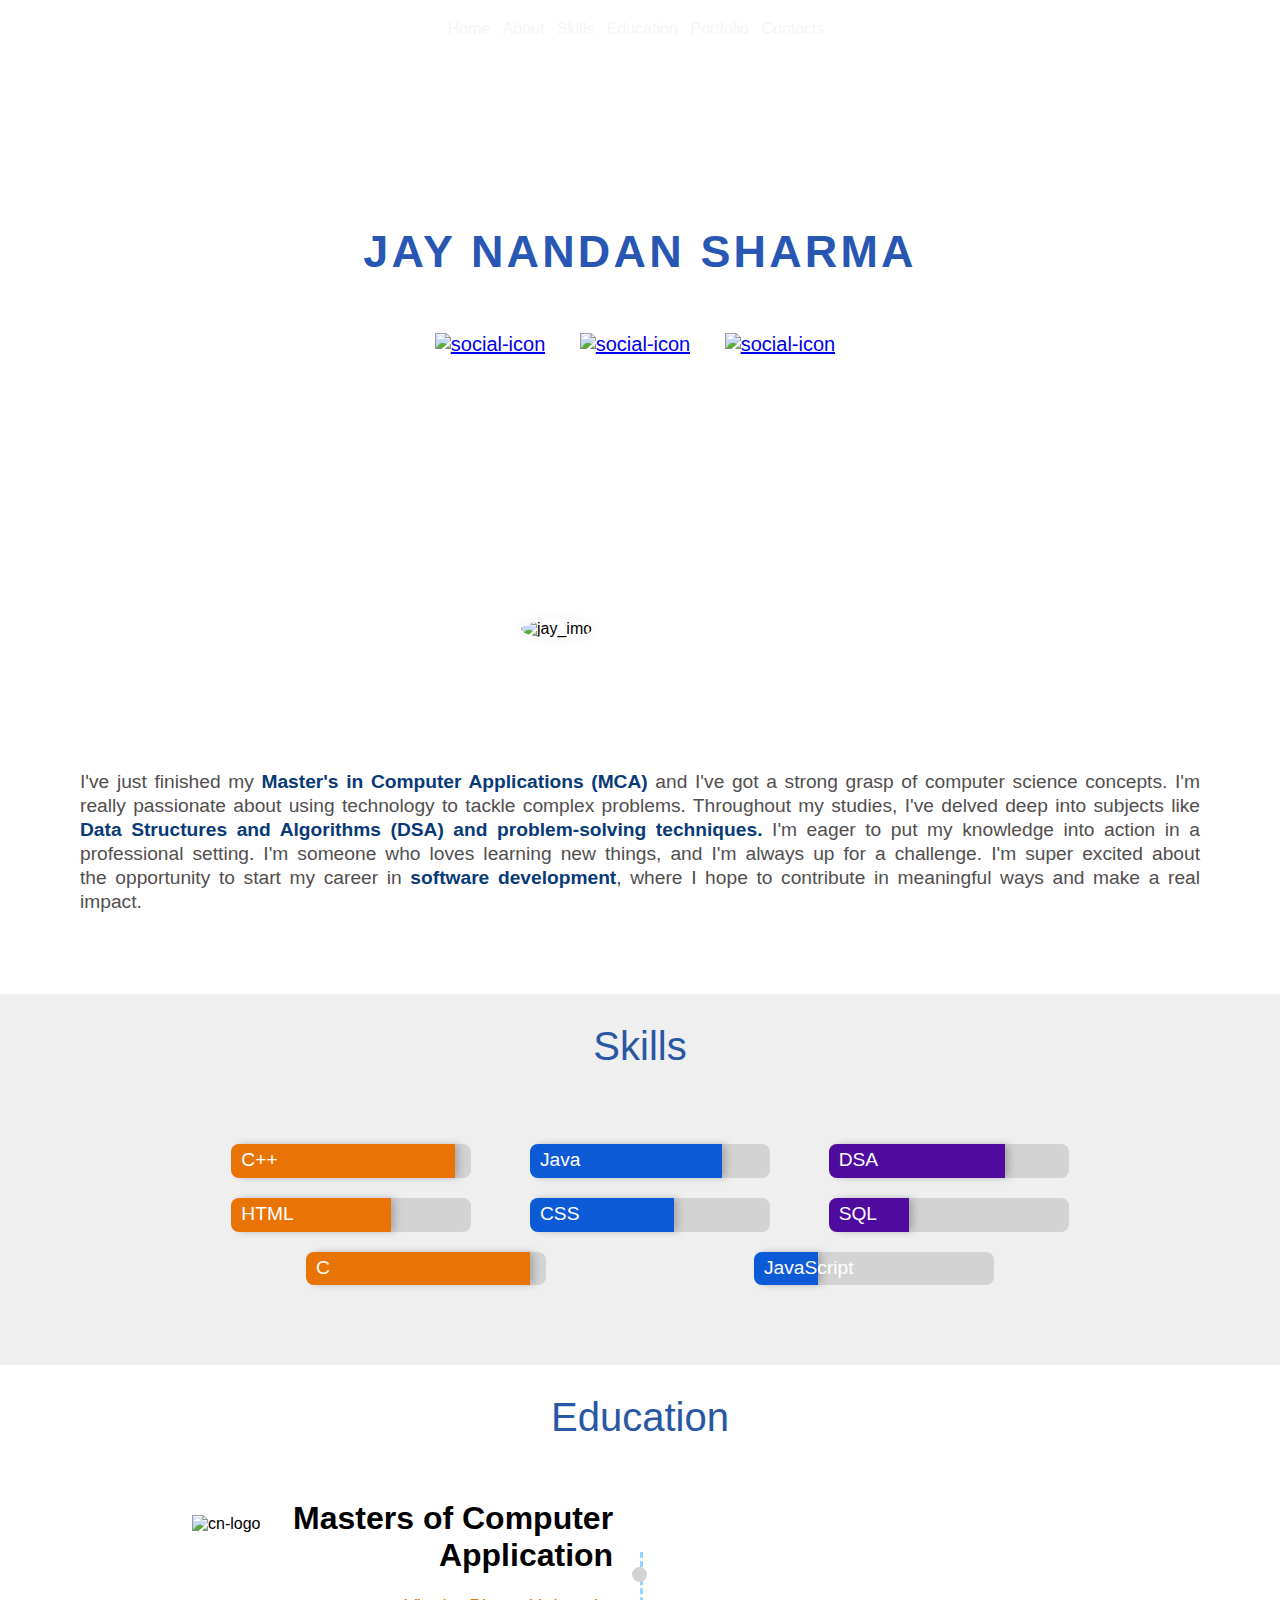
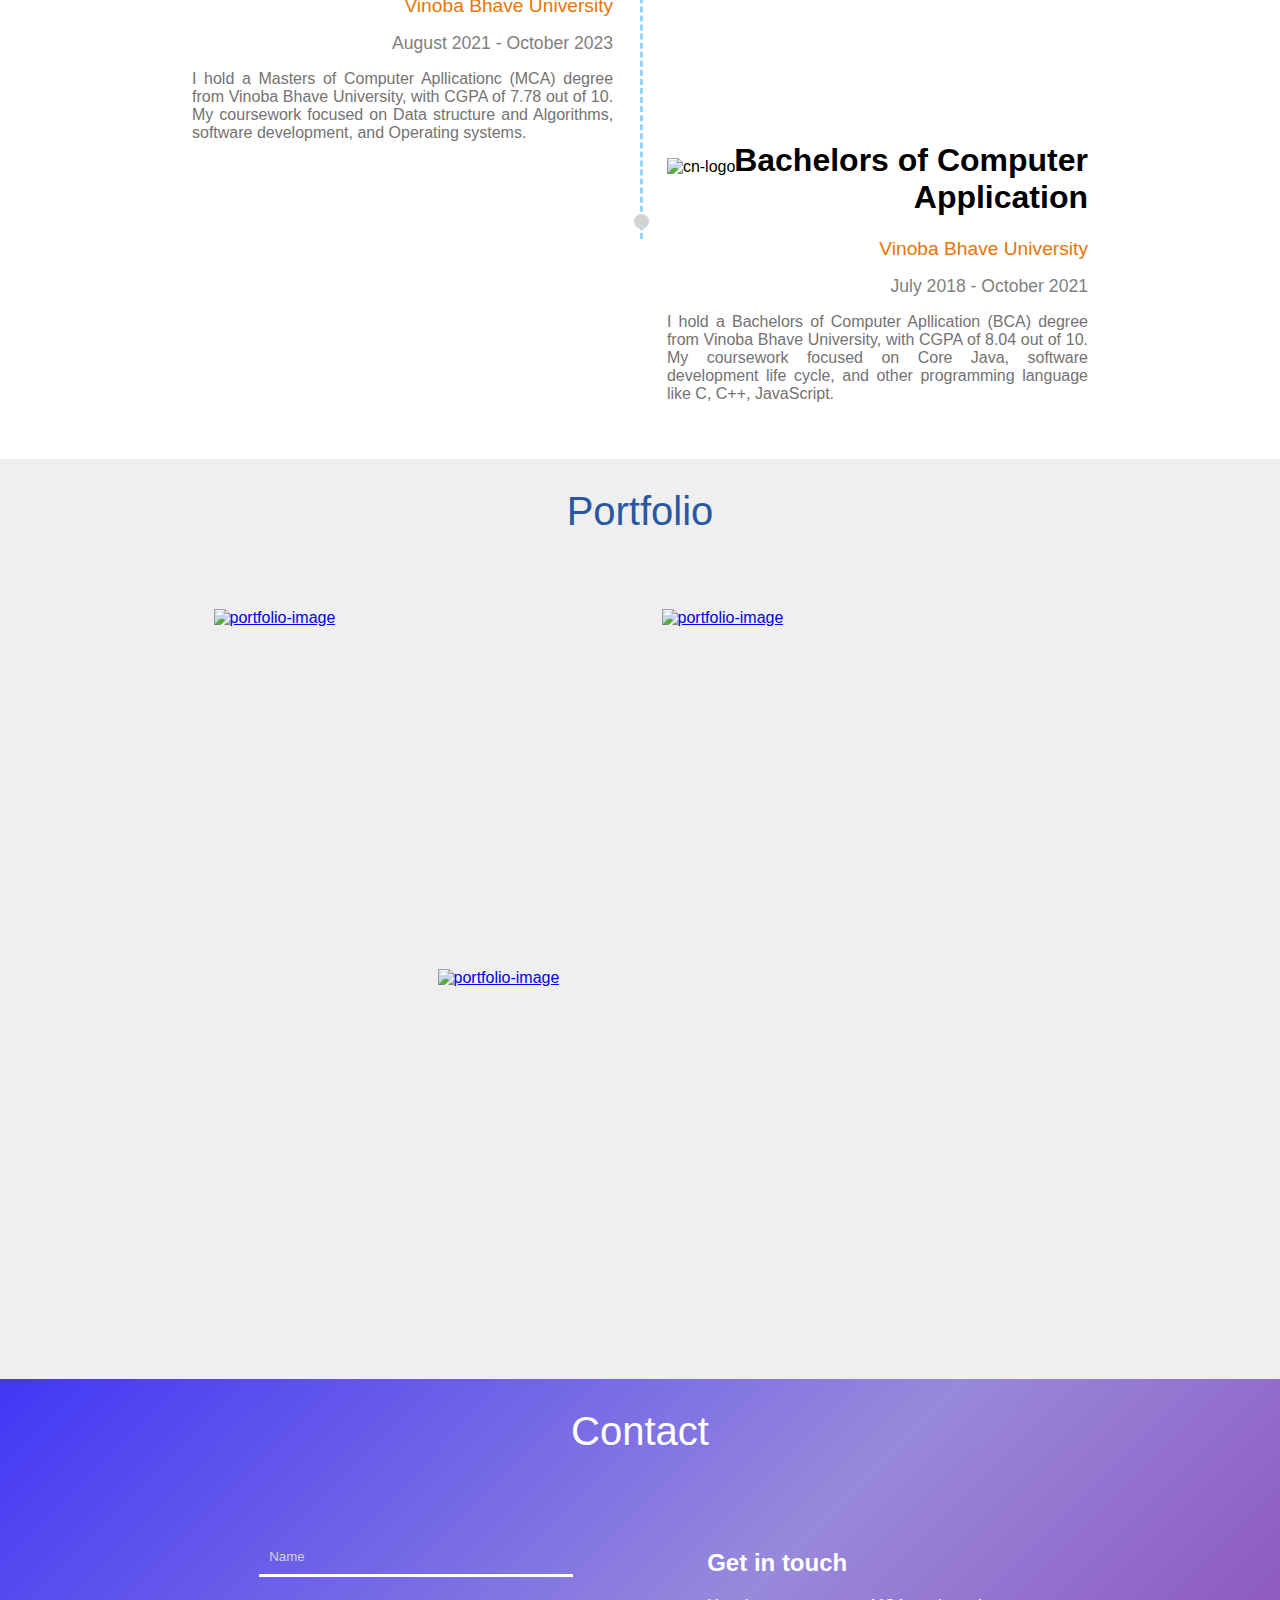
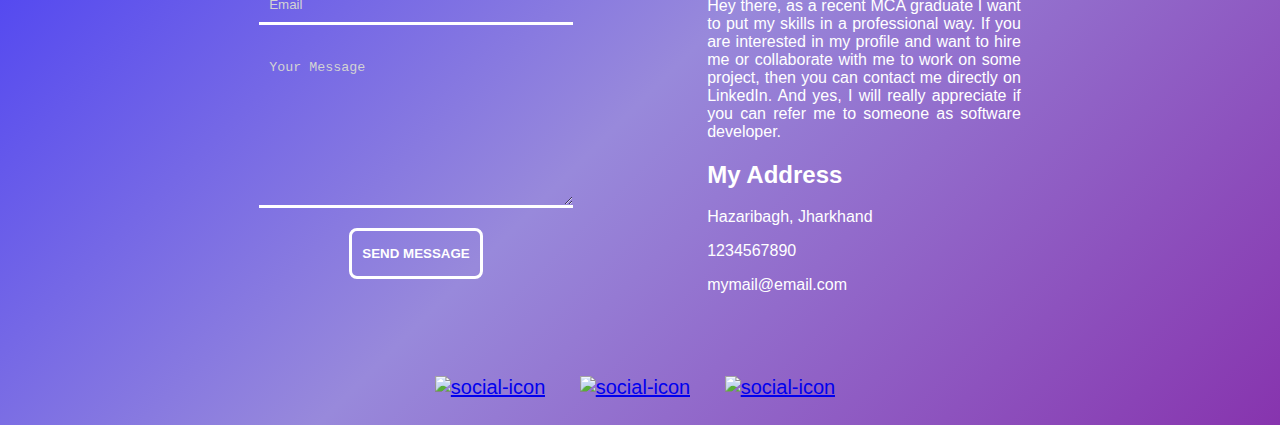
==== index.html @ ac04c621 "Update and rename resume.html to index.html" ====
<!DOCTYPE html>
<html lang="en">
  <head>
    <meta charset="UTF-8" />
    <meta name="viewport" content="width=device-width, initial-scale=1.0" />
    <link rel="stylesheet" href="resume_CSS.css" />
    <link
      rel="stylesheet"
      href="https://cdnjs.cloudflare.com/ajax/libs/font-awesome/6.4.0/css/all.min.css"
      integrity="sha512-iecdLmaskl7CVkqkXNQ/ZH/XLlvWZOJyj7Yy7tcenmpD1ypASozpmT/E0iPtmFIB46ZmdtAc9eNBvH0H/ZpiBw=="
      crossorigin="anonymous"
      referrerpolicy="no-referrer"
    />
    <title>Resume</title>
  </head>
  <body>
    <header id="body-header">
      <nav>
        <ul class="text-center hz-list">
          <li class="home"><a href="#">Home</a></li>
          <li><a href="#about">About</a></li>
          <li><a href="#skills">Skills</a></li>
          <!-- <li><a href="#experience">Experience</a></li> -->
          <li><a href="#education">Education</a></li>
          <li><a href="#portfolio">Portfolio</a></li>
          <li><a href="#contact">Contacts</a></li>
        </ul>
      </nav>
      <div>
        <div class="menubar">
          <img src="./images/icons8-menu-64.png" alt="menu_bar" />
        </div>
        <div class="menu_list">
          <ul class="hz-list">
            <li class="home"><a href="#">Home</a></li>
            <li><a href="#about">About</a></li>
            <li><a href="#skills">Skills</a></li>
            <li><a href="#experience">Experience</a></li>
            <li><a href="#education">Education</a></li>
            <li><a href="#portfolio">Portfolio</a></li>
            <li><a href="#contact">Contacts</a></li>
          </ul>
        </div>
      </div>
      <div id="name" class="text-center"><h3>JAY NANDAN SHARMA</h3></div>

      <div>
        <ul class="text-center social">
          <li>
            <a href="https://www.linkedin.com/in/jay-nandan-sharma-4b80b4187" target="_blank">
              <img
                src="https://ninjasfiles.s3.amazonaws.com/asset_0000000000000015_1549330433_linkedin-logo.png"
                alt="social-icon"/>
            </a>
          </li>
          <li>
            <a href="https://m.facebook.com/profile.php/?id=100009841780704" target="_blank"><img src="./images/fbicon.png" alt="social-icon" /></a>
          </li>
          <li>
            <a href="https://github.com/kumar-Jayu" target="_blank"
              ><img src="./images/icons8-github-48.png" alt="social-icon"
            /></a>
          </li>

          <!-- <li>
            <a href=""
              ><img
                src="https://ninjasfiles.s3.amazonaws.com/asset_0000000000000022_1549822879_stackoverflow-logo.png"
                alt="social-icon"
            /></a>
          </li> -->
        </ul>
      </div>
    </header>
    <main>
      <!-- About section starts -->
      <section id="about">
        <div id="my-img">
          <img src="./images/jaydp2.jpeg" alt="jay_img" />
        </div>
        <p>
          I've just finished my
          <span class="highlight">Master's in Computer Applications (MCA)</span>
          and I've got a strong grasp of computer science concepts. I'm really
          passionate about using technology to tackle complex problems.
          Throughout my studies, I've delved deep into subjects like
          <span class="highlight"
            >Data Structures and Algorithms (DSA) and problem-solving
            techniques.</span
          >
          I'm eager to put my knowledge into action in a professional setting.
          I'm someone who loves learning new things, and I'm always up for a
          challenge. I'm super excited about the opportunity to start my career
          in <span class="highlight">software development</span>, where I hope
          to contribute in meaningful ways and make a real impact.
        </p>
      </section>
      <section id="skills">
        <div class="section-heading mb75px">
          <span><i class="fa-solid fa-chalkboard-user"></i></span
          ><span> Skills</span>
        </div>
        <div class="skill-content">
          <div class="tech">
            <div class="skill-percent shadow" id="cpp">
              <div class="language"><span>C++</span></div>
            </div>
          </div>
          <div class="tech">
            <div class="skill-percent shadow" id="java">
              <div class="language"><span>Java</span></div>
            </div>
          </div>
          <div class="tech">
            <div class="skill-percent shadow" id="dsa">
              <div class="language"><span>DSA</span></div>
            </div>
          </div>
          <div class="tech">
            <div class="skill-percent shadow" id="html">
              <div class="language"><span>HTML</span></div>
            </div>
          </div>
          <div class="tech">
            <div class="skill-percent shadow" id="css">
              <div class="language"><span>CSS</span></div>
            </div>
          </div>
          <div class="tech">
            <div class="skill-percent shadow" id="sql">
              <div class="language"><span>SQL</span></div>
            </div>
          </div>
          <div class="tech">
            <div class="skill-percent shadow" id="c">
              <div class="language"><span>C</span></div>
            </div>
          </div>
          <div class="tech">
            <div class="skill-percent shadow" id="javascript">
              <div class="language"><span>JavaScript</span></div>
            </div>
          </div>
        </div>
      </section>

      <!-- experience section starts -->
      <!-- <section id="experience">
        <div class="section-heading mb75px">
          <span><i class="fas fa-briefcase"></i></span
          ><span> Work Experience</span>
        </div>

        <div class="timeline">
          <div class="vertical-line">
            <div class="vehicle"><i class="fas fa-plane"></i></div>
          </div>
          <div class="timeline-card">
            <div class="timeline-logo">
              <img src="./images/cn-logo.png " alt="cn-logo" />
            </div>
            <div class="right-align">
              <h1 class="designation">Designation</h1>
              <h2 class="company-name">Company Name</h2>
              <h2 class="duration">Month YYYY - Month YYYY</h2>
              <p class="timeline-card-desc">
                Lorem Ipsum is simply dummy text of the printing and typesetting
                industry. Lorem Ipsum has been the industry's standard dummy
                text ever since the 1500s, when an unknown printer took a galley
                of type and scrambled it to make a type specimen book.
              </p>
            </div>
          </div>
          <div class="timeline-card right">
            <div class="timeline-logo">
              <img src="./images/cn-logo.png " alt="cn-logo" />
            </div>
            <div class="right-align">
              <h1 class="designation">Designation</h1>
              <h2 class="company-name">Company Name</h2>
              <h2 class="duration">Month YYYY - Month YYYY</h2>
              <p class="timeline-card-desc">
                Lorem Ipsum is simply dummy text of the printing and typesetting
                industry. Lorem Ipsum has been the industry's standard dummy
                text ever since the 1500s, when an unknown printer took a galley
                of type and scrambled it to make a type specimen book.
              </p>
            </div>
          </div>
          <div class="timeline-card">
            <div class="timeline-logo">
              <img src="./images/cn-logo.png " alt="cn-logo" />
            </div>
            <div class="right-align">
              <h1 class="designation">Designation</h1>
              <h2 class="company-name">Company Name</h2>
              <h2 class="duration">Month YYYY - Month YYYY</h2>
              <p class="timeline-card-desc">
                Lorem Ipsum is simply dummy text of the printing and typesetting
                industry. Lorem Ipsum has been the industry's standard dummy
                text ever since the 1500s, when an unknown printer took a galley
                of type and scrambled it to make a type specimen book.
              </p>
            </div>
          </div>
        </div>
      </section> -->

      <!-- education section starts -->
      <section id="education">
        <div class="section-heading mb75px">
          <span><i class="fas fa-graduation-cap"></i></span>
          <span> Education</span>
        </div>

        <div class="timeline">
          <div class="vertical-line">
            <div class="vehicle"><i class="fas fa-car-side"></i></div>
          </div>
          <div class="timeline-card">
            <div class="timeline-logo">
              <img src="./images/Vinoba_Bhave_University_logo.png " alt="cn-logo" />
            </div>
            <div class="right-align">
              <h1 class="designation">Masters of Computer Application</h1>
              <h2 class="company-name">Vinoba Bhave University</h2>
              <h2 class="duration">August 2021 - October 2023</h2>
              <p class="timeline-card-desc">
                I hold a Masters of Computer Apllicationc (MCA) degree from Vinoba Bhave University, with CGPA of 7.78 out of 10. My coursework focused on Data structure and Algorithms, software development, and Operating systems.
              </p>
            </div>
          </div>
          <div class="timeline-card right">
            <div class="timeline-logo">
              <img src="./images/Vinoba_Bhave_University_logo.png " alt="cn-logo" />
            </div>
            <div class="right-align">
              <h1 class="designation">Bachelors of Computer Application</h1>
              <h2 class="company-name">Vinoba Bhave University</h2>
              <h2 class="duration">July 2018 - October 2021</h2>
              <p class="timeline-card-desc">
                I hold a Bachelors of Computer Apllication (BCA) degree from Vinoba Bhave University, with CGPA of 8.04 out of 10. My coursework focused on Core Java, software development life cycle, and other programming language like C, C++, JavaScript.
              </p>
            </div>
          </div>
          <!-- <div class="timeline-card">
            <div class="timeline-logo">
              <img src="./images/eduResume-logo.png " alt="cn-logo" />
            </div>
            <div class="right-align">
              <h1 class="designation">Degree</h1>
              <h2 class="company-name">Institute Name</h2>
              <h2 class="duration">Month YYYY - Month YYYY</h2>
              <p class="timeline-card-desc">
                Lorem Ipsum is simply dummy text of the printing and typesetting
                industry. Lorem Ipsum has been the industry's standard dummy
                text ever since the 1500s, when an unknown printer took a galley
                of type and scrambled it to make a type specimen book.
              </p>
            </div>
          </div>
        </div> -->
      </section>

      <!-- portfolio section starts -->
      <section id="portfolio">
        <div class="section-heading mb75px">
          <span><i class="fa-solid fa-list"></i></span>
          <span> Portfolio</span>
        </div>
        <div class="portfolio-timeline">
          <div class="portfolio-img">
            <a href="https://github.com/kumar-Jayu/Proshop" target="_blank"><img src="./images/proshop.jpg" alt="portfolio-image" />
            <div class="image-overlay"><h2>Proshop - An e-commerce webapp</h2></div></a> 
          </div>
          <div class="portfolio-img">
            <a href="https://github.com/kumar-Jayu/FurniCraft-Hub" target="_blank"><img src="./images/furnicraft.jpg" alt="portfolio-image" />
            <div class="image-overlay"><h2>FurniCraft - A website of furniture shop</h2></div></a>
          </div>
          <div class="portfolio-img">
            <a href="https://github.com/kumar-Jayu/inkoop_web" target="_blank"><img src="./images/inkoop.jpg" alt="portfolio-image" />
            <div class="image-overlay"><h2>Inkoop - A dummy non-functional website</h2></div></a>  
          </div>
          <!--<div class="portfolio-img">
            <img src="./images/potfolioimg2.png" alt="portfolio-image" />
            <div class="image-overlay">Your message here</div>
          </div>
          <div class="portfolio-img">
            <img src="./images/potfolioimg2.png" alt="portfolio-image" />
            <div class="image-overlay">Your message here</div>
          </div>
          <div class="portfolio-img">
            <img src="./images/potfolioimg2.png" alt="portfolio-image" />
            <div class="image-overlay">Your message here</div>
          </div> -->
        </div>
      </section>

      <!-- Contact section starts -->
      <section id="contact">
        <div class="section-heading mb75px contact-heading">
          <span><i class="fa-regular fa-address-book"></i></span>
          <span> Contact</span>
        </div>
        <div class="contact-me">
          <div class="send-msg">
            <form action="" method="post">
              <input id="contact-name" type="text" placeholder="Name" />
              <input
                id="contact-email"
                type="email"
                placeholder="Email"
                required
              />
              <textarea
                name="Message"
                id="contact-message"
                cols="30"
                rows="10"
                placeholder="Your Message"
              ></textarea>
              <div id="contact-button">
                <button>Send Message</button>
              </div>
            </form>
          </div>
          <div class="address">
            <h2>
              <i class="fa-solid fa-handshake"></i><span> </span
              ><span> Get in touch</span>
            </h2>
            <p>Hey there, as a recent MCA graduate I want to put my skills in a professional way. If you are interested in my profile and want to hire me or collaborate with me to work on some project, then you can contact me directly on LinkedIn. And yes, I will really appreciate if you can refer me to someone as software developer.
            </p>
            <h2>
              <i class="fa-solid fa-house-user"></i><span> </span
              ><span> My Address</span>
            </h2>
            <p>
              <i class="fa-sharp fa-solid fa-location-dot"></i
              ><span> Hazaribagh, Jharkhand</span>
            </p>
            <p>
              <i class="fa-solid fa-mobile-screen-button"></i
              ><span> 1234567890</span>
            </p>
            <p>
              <i class="fa-regular fa-envelope"></i
              ><span> mymail@email.com</span>
            </p>
          </div>
        </div>
        <div>
          <ul class="text-center social">
            <li>
              <a href="https://www.linkedin.com/in/jay-nandan-sharma-4b80b4187" target="_blank"
                ><img
                  src="https://ninjasfiles.s3.amazonaws.com/asset_0000000000000015_1549330433_linkedin-logo.png"
                  alt="social-icon"
              /></a>
            </li>
            <li>
              <a href="https://m.facebook.com/profile.php/?id=100009841780704" target="_blank"
                ><img src="./images/fbicon.png" alt="social-icon"
              /></a>
            </li>
            <li>
              <a href="https://github.com/kumar-Jayu" target="_blank"
                ><img src="./images/icons8-github-48.png" alt="social-icon"
              /></a>
            </li>

            <!-- <li>
              <a href=""
                ><img
                  src="https://ninjasfiles.s3.amazonaws.com/asset_0000000000000022_1549822879_stackoverflow-logo.png"
                  alt="social-icon"
              /></a>
            </li> -->
          </ul>
        </div>
      </section>
    </main>
  </body>
</html>
---- resume_CSS.css ----
/* resume header and nav bar */
body {
  margin: 0px;
  margin-top: -2%;
  width: 100%;
  font-family: sans-serif;
}
#body-header {
  height: 70vh;
  width: auto;
  background-image: url(./images/headerBG.jpg);
  background-size: cover;

  background-position: center;
  background-attachment: fixed;
}
.menubar {
  text-align: right;
  display: none;
}
.menubar img {
  height: 0%;
  width: 5%;
  padding-top: 40px;
  padding-right: 12px;
}
.menu_list {
  display: none;
  position: absolute;
  background-color: darkgray;
  min-width: 150px;
  z-index: 1;
}

.hz-list {
  list-style: none;
  padding-left: 0px;
}
.text-center {
  text-align: center;
}

.hz-list li a {
  text-decoration: none;
  color: whitesmoke;
  transition: color 0.5s, border-bottom 4s;
}

.hz-list li a:hover {
  color: lightgray;
  border-bottom: 1px solid lightgray;
}
.home a:hover {
  color: lightgray;
  border: 1px solid lightgray;
  border-radius: 3px;
  padding: 2px;
}
.hz-list li {
  display: inline-block;
  margin: 30px 8px 8px 0px;
}

#name {
  color: rgb(40, 86, 179);
  font-weight: 700;
  font-family: sans-serif;
  letter-spacing: 0.2rem;
  font-size: 2.4rem;
  margin-top: 20vh;
}

.social {
  list-style: none;
  padding-left: 0px;
}

.social li:hover {
  box-shadow: 0px 0px 6px 4px rgba(247, 248, 248, 0.795);
}
.social li {
  border-radius: 50%;

  display: inline-block;
  margin-right: 10px;
  font-size: 20px;
  text-decoration: none;
}
.social li a img {
  padding: 10px;
  width: 1.5rem;
  height: 1.5rem;
}

/* about section */
#my-img {
  margin: auto;
  height: 15rem;
  width: 15rem;
  margin-bottom: -10vh;
}
#my-img img {
  height: 100%;
  width: 100%;
  border-radius: 50%;
  box-shadow: 0px 0px 6px 4px rgba(247, 248, 248, 0.795);
  margin-top: -13vh;
  border: 1px solid white;
}
#about p {
  font-size: 1.2rem;
  font-family: sans-serif;
  font-weight: 500;
  margin: 0px 80px 80px 80px;
  text-align: justify;
  line-height: 1.5rem;
  word-spacing: 2px;
  color: rgb(82, 78, 78);
}
.highlight {
  font-weight: 600;
  color: rgb(8, 58, 120);
}

/* general section related class */
.section-heading {
  color: #2857a4;
  font-weight: 500;
  font-size: 40px;
}
.mb75px {
  margin-bottom: 75px;
  margin-top: 30px;
}
section {
  display: flex;
  flex-direction: column;
  width: 100%;
  align-items: center;
}
/* skills section */
#skills {
  background-color: #efefef;
  display: flex;
}
.skill-content {
  width: 70%;
  display: flex;
  flex-wrap: wrap;
  justify-content: space-around;
  margin-bottom: 60px;
}
.tech {
  background-color: #d3d3d3;
  height: 2.1rem;
  width: 15rem;
  border-radius: 8px;
  margin-bottom: 20px;
  margin-left: 20px;
}
.skill-percent {
  height: inherit;
  border-radius: inherit;
  border-top-right-radius: 0%;
  border-bottom-right-radius: 0%;
}
.shadow {
  box-shadow: 5px 0px 7px -1px darkgray;
}
.language {
  padding-top: 5px;
  padding-left: 10px;
  color: white;
  font-weight: 400;
  font-size: 1.2rem;
}
#cpp {
  background-color: #e97406;
  width: 14rem;
}
#java {
  background-color: #0d5ad6;
  width: 12rem;
}
#dsa {
  background-color: #4f0a9e;
  width: 11rem;
}
#html {
  background-color: #e97406;
  width: 10rem;
}
#css {
  background-color: #0d5ad6;
  width: 9rem;
}
#sql {
  background-color: #4f0a9e;
  width: 5rem;
}
#c {
  background-color: #e97406;
  width: 14rem;
}
#javascript {
  background-color: #0d5ad6;
  width: 4rem;
}

/* work experience section */
.timeline {
  width: 70%;
  margin-bottom: 40px;
  position: relative;
}
.timeline-card {
  width: 47%;
  position: relative;
}
.timeline .timeline-card::after {
  content: "";
  position: absolute;
  border-radius: 50%;
  background-color: lightgrey;
  height: 15px;
  width: 15px;
  top: 23%;
  z-index: 1;
}
.timeline-container {
  padding: 8px;
}
.timeline-logo img {
  height: 10vh;
  width: 10vh;
  margin-bottom: -25px;
}
.right {
  margin-left: 53%;
}
.right-align {
  text-align: right;
  margin-top: -55px;
}
.timeline-card-desc {
  text-align: justify;
  color: rgb(116, 114, 114);
  font-size: 1rem;
}
.designation {
  font-weight: 600;
}
.company-name {
  color: #e97406;
  font-weight: 300;
  font-size: 1.2rem;
}
.duration {
  font-weight: 100;
  font-size: 1.1rem;
  color: grey;
}
.vertical-line {
  position: absolute;
  border-left: 3px dashed #0096fa6b;
  height: 57%;
  width: 0;
  left: 50%;
  top: 7.3%;
}
.vertical-line .vehicle {
  color: #2857a4;
  transform: rotate(90deg);
  margin-left: -4px;
  position: sticky;
  top: 135px;
  background-attachment: fixed;
  z-index: 2;
}

.timeline-card:nth-child(2n)::after {
  right: -8.1%;
}
.timeline-card:nth-child(2n + 1)::after {
  left: -7.8%;
}

/* education section */
#education {
  /* background-color: #efefef; */
  display: flex;
}
/* portfolio section*/
#portfolio {
  background-color: #efefef;
}
.portfolio-timeline {
  width: 70%;
  margin-bottom: 50px;
  display: flex;
  flex-wrap: wrap;
  justify-content: space-around;
}
.portfolio-img {
  height: 40vh;
  width: 45vh;
  position: relative;
  display: inline-block;
}

.portfolio-img:hover {
  background-color: lightgrey;
  box-shadow: 0px 0px 10px 5px rgba(123, 241, 243, 0.795);
}

.image-overlay {
  visibility: hidden;
  width: 100%;
  height: 100%;
  background-color: rgba(14, 166, 183, 0.6);
  color: #d6fa0c;
  text-align: center;
  position: absolute;
  top: 0;
  left: 0;
  display: flex;
  justify-content: center;
  align-items: center;
  transition: visibility 0.1ms ease-in-out;
}

.portfolio-img:hover .image-overlay {
  visibility: visible;
}
.portfolio-img img {
  height: 100%;
  width: 100%;
}

/* contacts section */
#contact {
  background: linear-gradient(
    -45deg,
    rgb(135, 52, 174),
    rgb(152, 137, 219),
    rgb(65, 55, 246)
  );
}
input::placeholder {
  color: lightgrey;
}
textarea::placeholder {
  color: lightgrey;
  padding-top: 5%;
}

.contact-me {
  width: 70%;
  margin-bottom: 40px;
  display: flex;
  justify-content: space-around;
}
.send-msg form {
  display: flex;
  flex-direction: column;
}
.send-msg {
  width: 35%;
  margin: 0px;
  text-align: center;
}

#contact-email {
  background: transparent;
  margin-top: 10px;
  border: transparent;
  border-bottom: 3px solid white;
  height: 20%;
  width: inherit;
  outline: none;
  padding: 10px 0px 10px 10px;
}

#contact-name {
  border: transparent;
  margin-top: 10px;
  background: transparent;
  border-bottom: 3px solid white;
  height: 20%;
  outline: none;
  width: inherit;
  padding: 10px 0px 10px 10px;
}
#contact-message {
  border: transparent;
  background: transparent;
  margin-top: 10px;
  outline: none;
  border-bottom: 3px solid white;
  width: inherit;
  padding: 10px 0px 10px 10px;
}
#contact-button button:hover {
  color: darkred;
}
#contact-button button {
  margin-top: 20px;
  width: auto;
  padding-left: 10px;
  padding-right: 10px;
  padding-top: 15px;
  padding-bottom: 15px;
  color: white;
  border: 3px solid white;
  border-radius: 8px;
  text-transform: uppercase;
  font-weight: 600;
  background: transparent;
}

.address {
  width: 35%;
  color: white;
}
.address p {
  text-align: justify;
}
.contact-heading {
  color: white;
}

/* Media Queries */
@media screen and (max-width: 768px) {
  .vertical-line {
    left: -8%;
  }
  .timeline-card {
    width: 100%;
  }
  .right {
    margin-left: 1%;
  }

  .timeline-card:nth-child(2n)::after {
    left: -9.1%;
  }
  .timeline-card:nth-child(2n + 1)::after {
    left: -10.2%;
  }

  .skill-content {
    justify-content: space-around;
  }
  .timeline-logo img {
    margin-bottom: -23px;
  }
  .right-align {
    margin-bottom: 10%;
  }
  .vertical-line {
    top: 6%;
  }
  .contact-me {
    flex-direction: column;
    align-items: center;
  }
  .send-msg {
    width: 100%;
    margin-bottom: 30%;
  }
  .address {
    width: 100%;
  }
  .portfolio-img {
    width: 80%;
    height: 80%;
  }
}

@media screen and (max-width: 572px) {
  #body-header nav {
    display: none;
    margin-top: 0%;
  }
  #body-header {
    background-size: cover;
    margin-top: -23%;
  }
  #name h3 {
    padding-top: 0%;
    margin-top: -16%;
    font-size: 90%;
    font-weight: 700;
  }

  .menubar {
    display: block;
    padding-top: 17%;
    margin-bottom: 0%;
  }

  .menubar:hover .menu_list {
    /* display: block; */
    border: 1px solid red;
    position: absolute;
    text-align: right;
  }

  /* .hz-list {
    list-style: none;
    padding-left: 0px;
  }
  .text-center {
    text-align: center;
  }

  .hz-list li a {
    text-decoration: none;
    color: whitesmoke;
    transition: color 0.5s, border-bottom 4s;
  }

  .hz-list li a:hover {
    color: lightgray;
    border-bottom: 1px solid lightgray;
  }
  .home a:hover {
    color: lightgray;
    border: 1px solid lightgray;
    border-radius: 3px;
    padding: 2px;
  }
  .hz-list li {
    position: relative;
    display: inline-block;
  } */
}
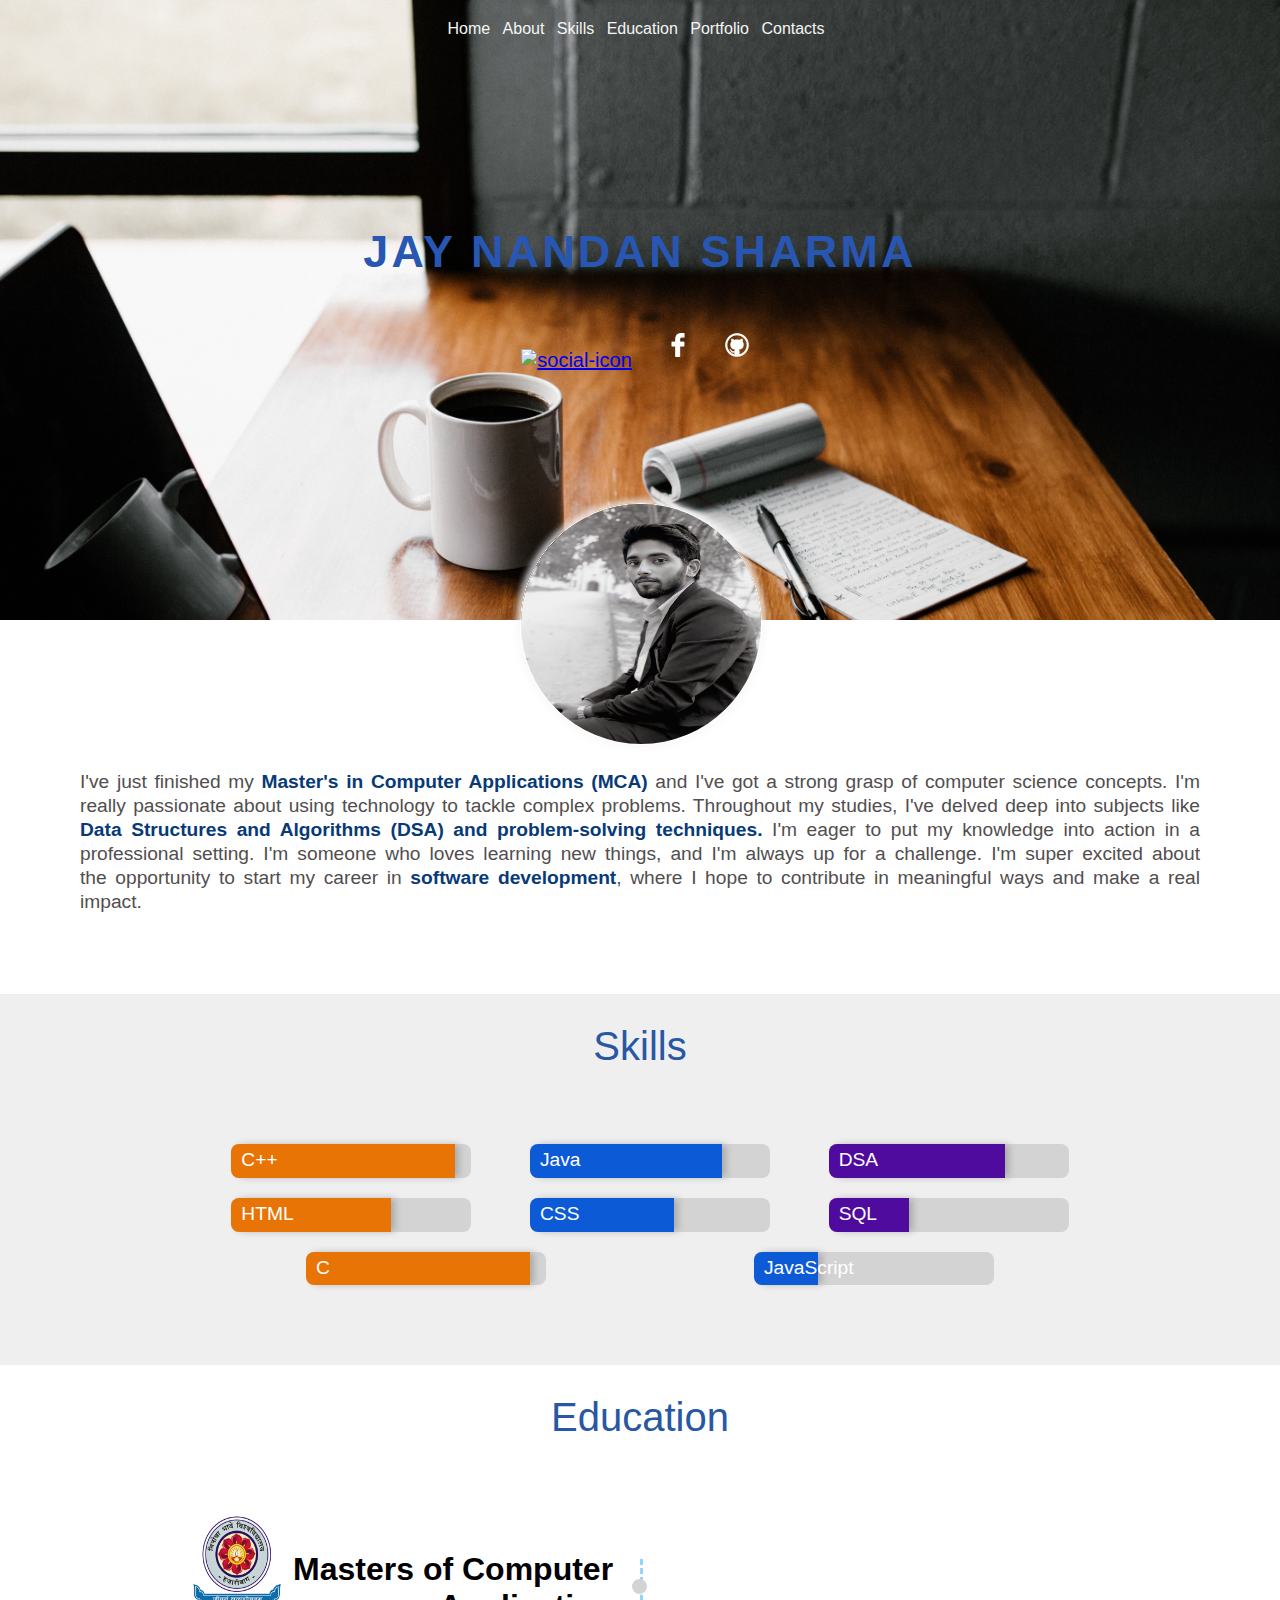
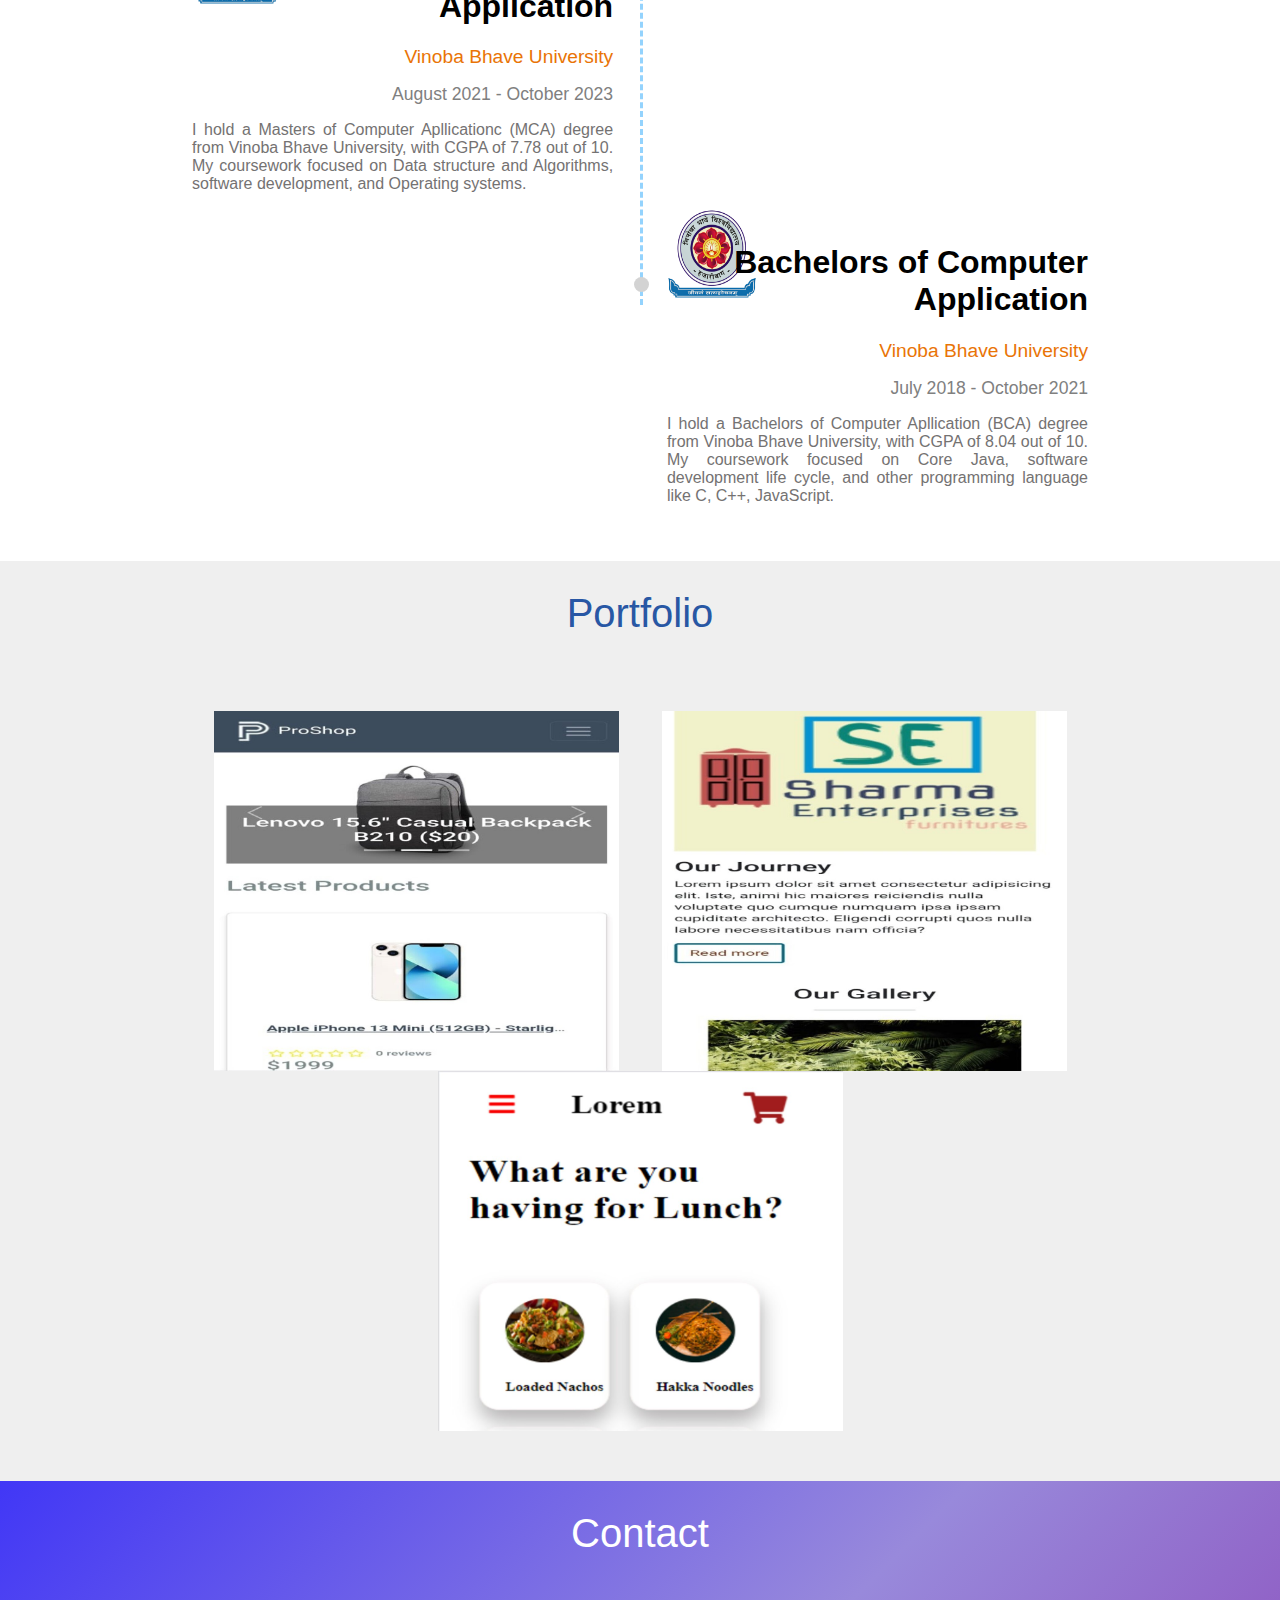
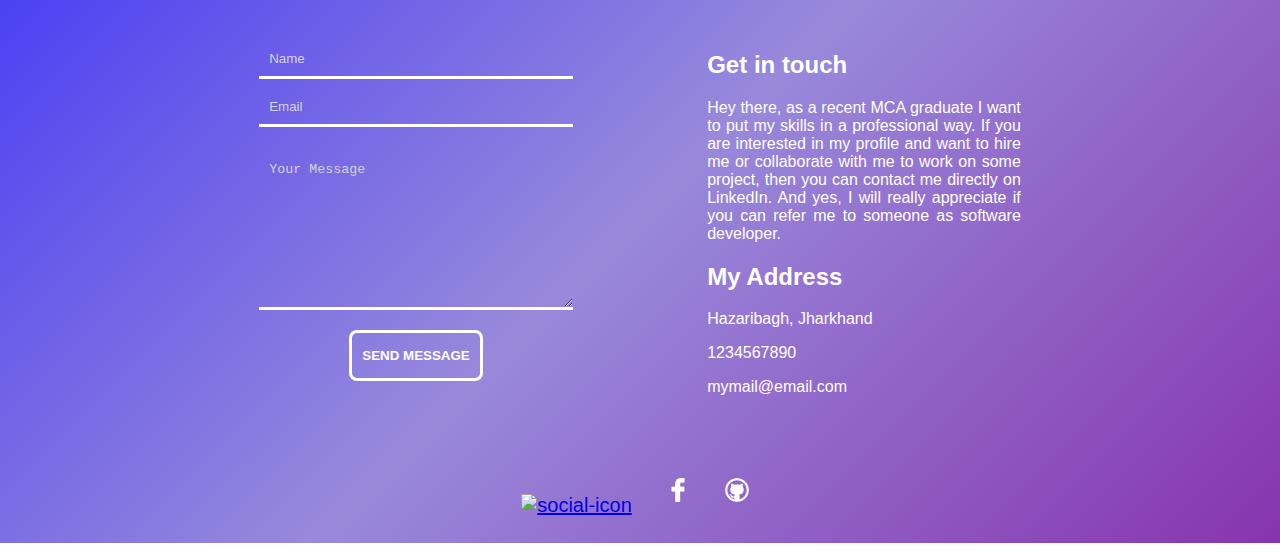
==== commit d10e1ae2: "changed the title in  index.html" ====
--- a/index.html
+++ b/index.html
@@ -11,7 +11,7 @@
       crossorigin="anonymous"
       referrerpolicy="no-referrer"
     />
-    <title>Resume</title>
+    <title>Jay's Portfolio</title>
   </head>
   <body>
     <header id="body-header">
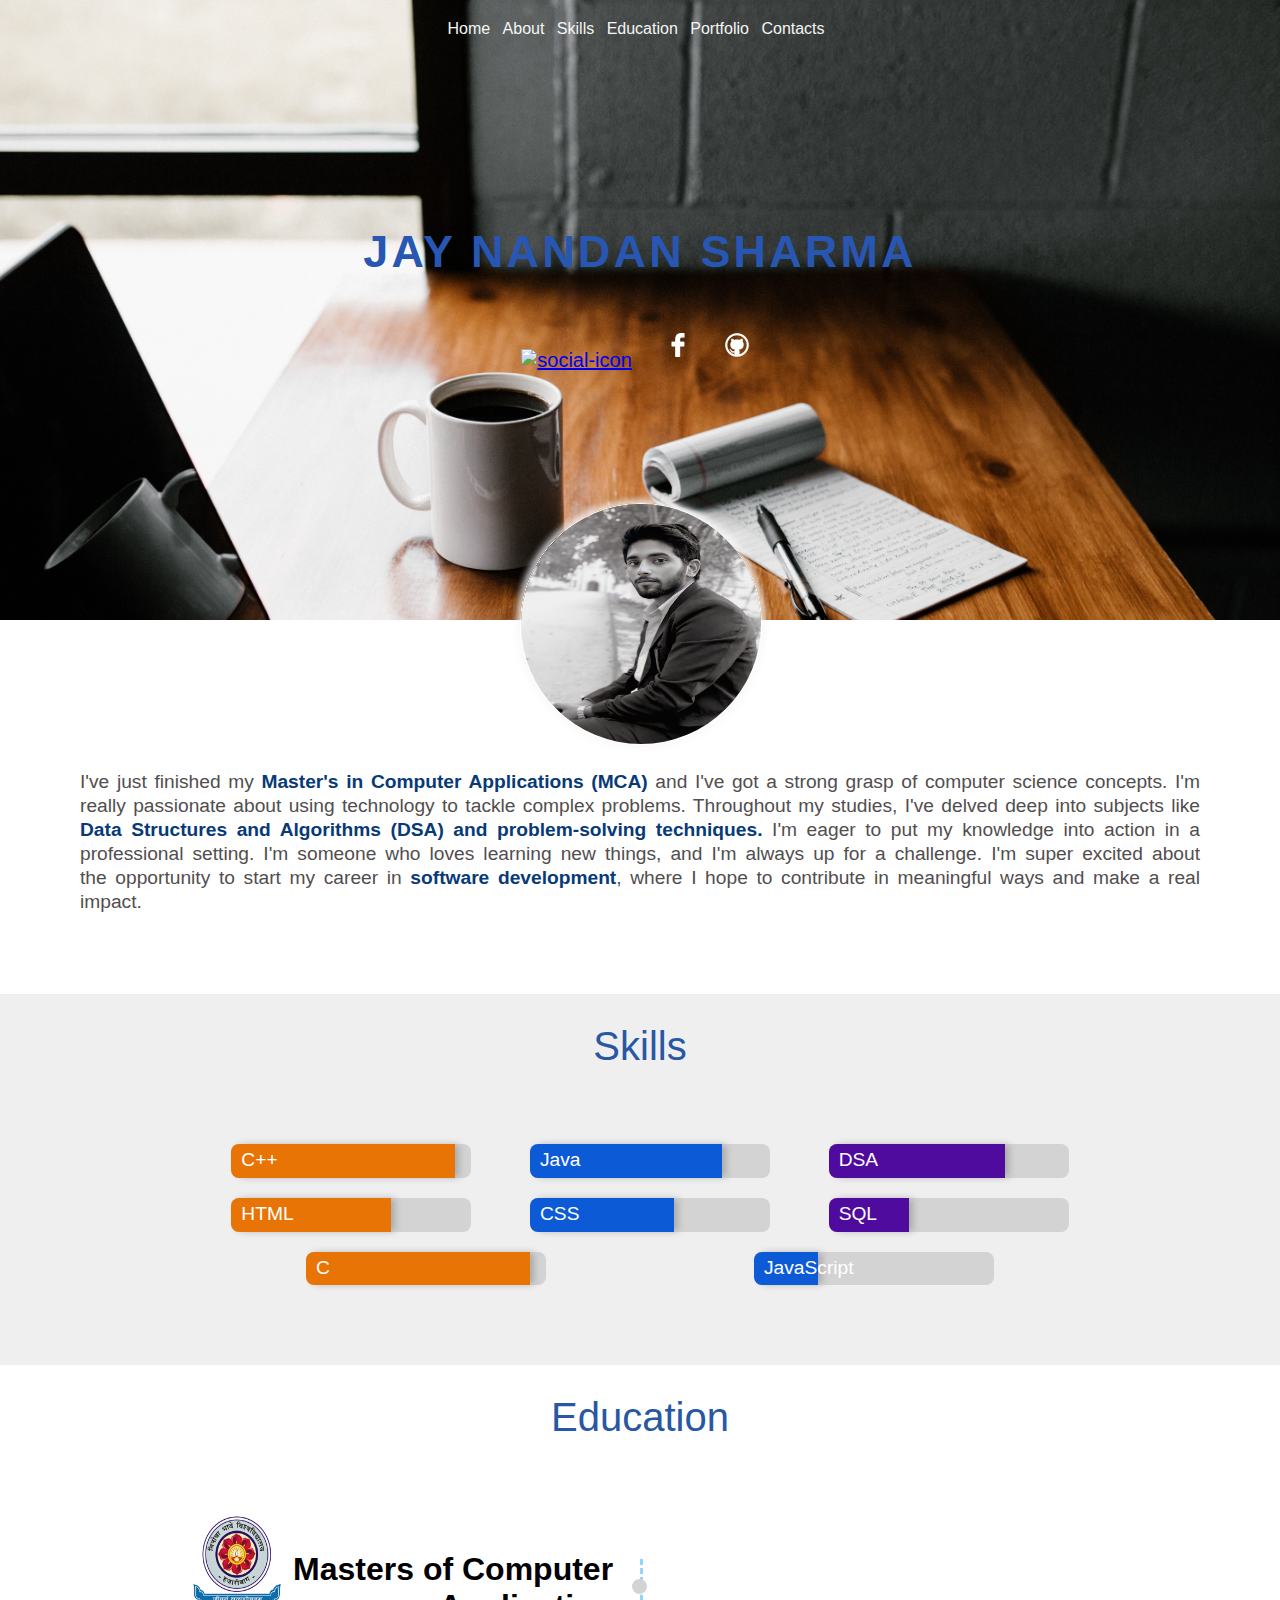
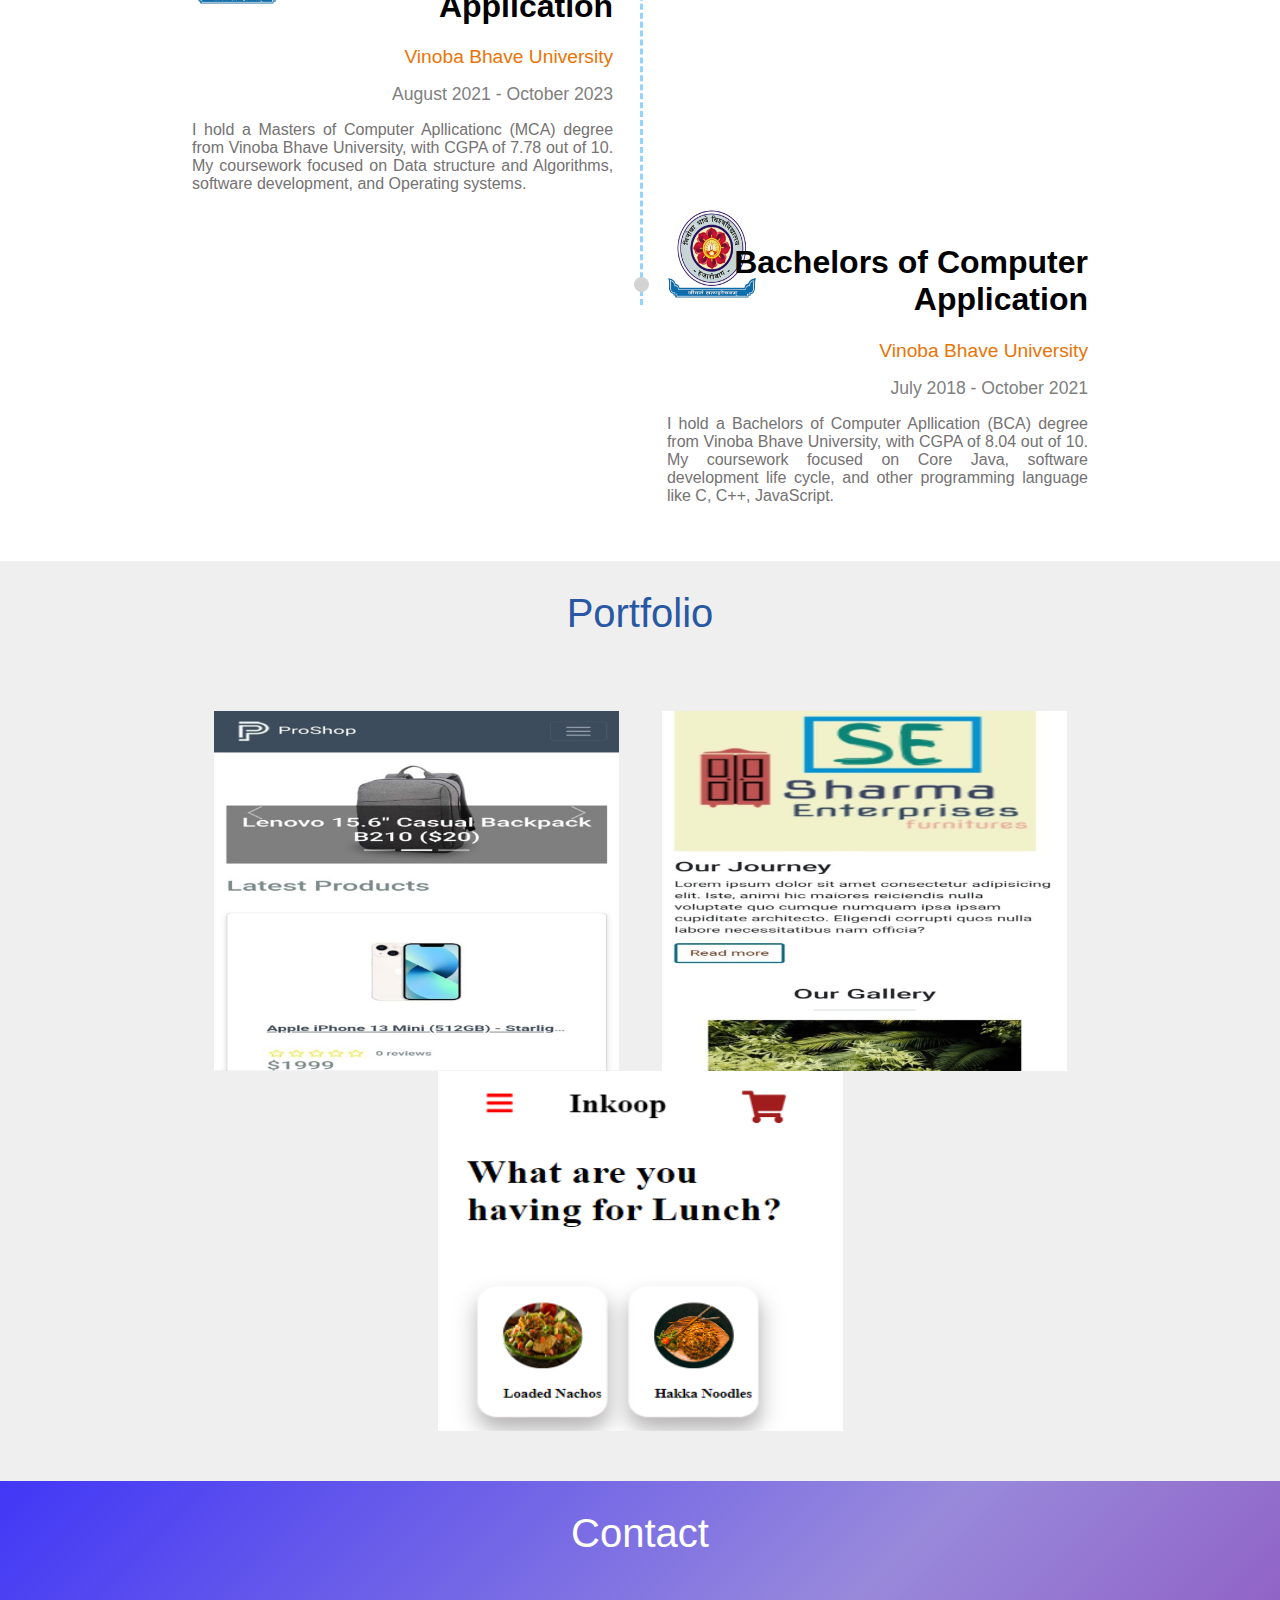
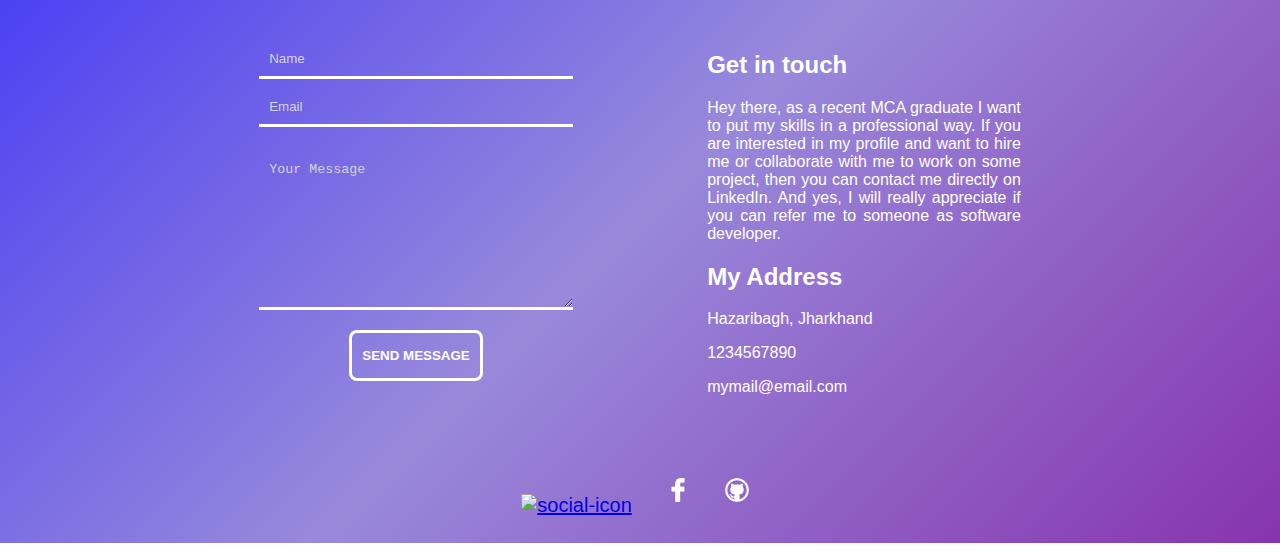
==== commit 1447ff68: "Update index.html" ====
--- a/index.html
+++ b/index.html
@@ -278,7 +278,7 @@
             <div class="image-overlay"><h2>FurniCraft - A website of furniture shop</h2></div></a>
           </div>
           <div class="portfolio-img">
-            <a href="https://github.com/kumar-Jayu/inkoop_web" target="_blank"><img src="./images/inkoop.jpg" alt="portfolio-image" />
+            <a href="https://github.com/kumar-Jayu/inkoop_web" target="_blank"><img src="./images/inkoopNEW.png" alt="portfolio-image" />
             <div class="image-overlay"><h2>Inkoop - A dummy non-functional website</h2></div></a>  
           </div>
           <!--<div class="portfolio-img">
